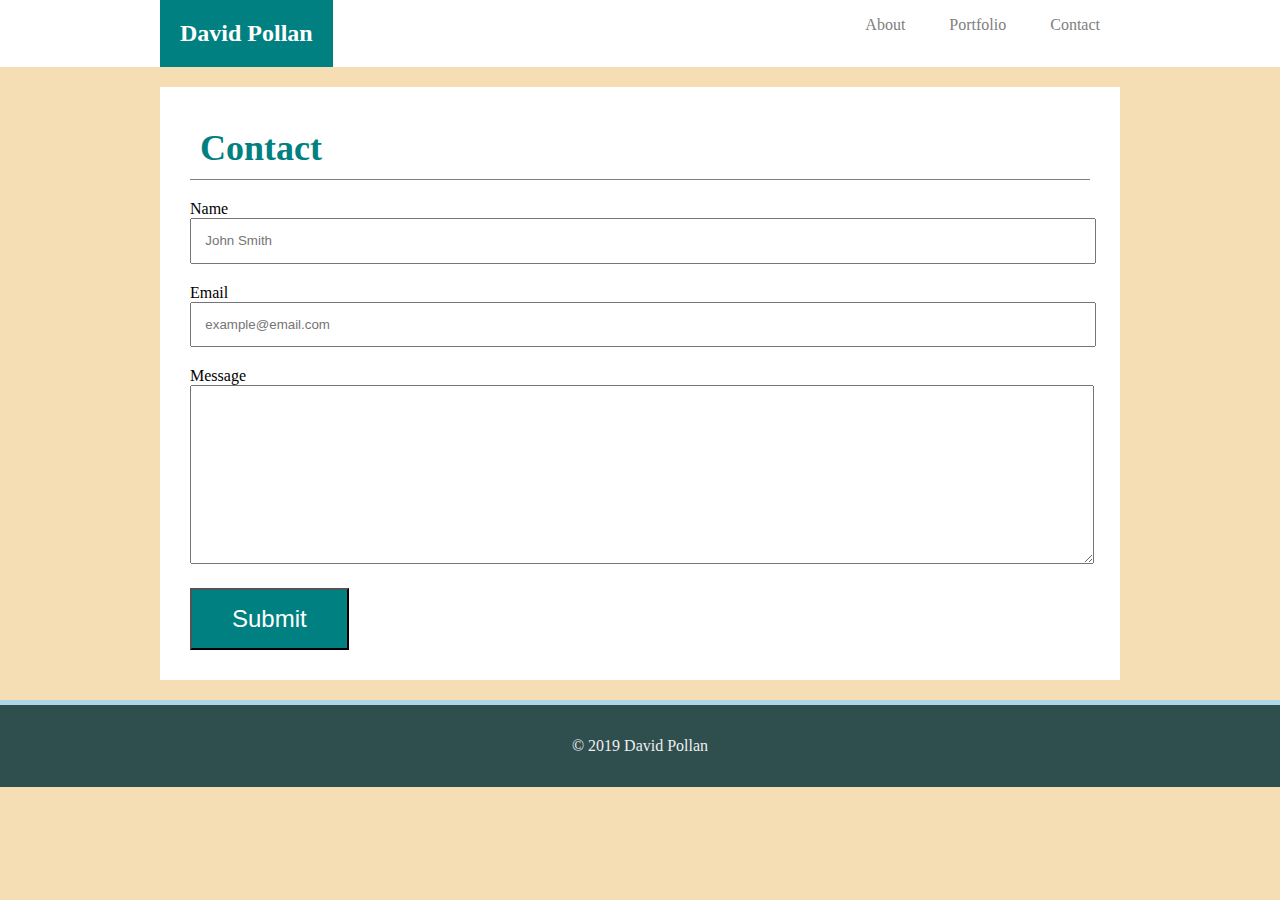
==== contact.html @ fc811e47 "original html, css, and image files added" ====
<!DOCTYPE html>
<html lang="en-us">
  <head>
    <meta charset="UTF-8">
    <title>Contact David Pollan</title>
    <link rel="stylesheet" type="text/css" href="assets/css/style.css">
  </head>

<body>

    <!-- Start of header section -->
    <header>
        <div class="container">
            <div id="name">David Pollan</div>
            <nav>
                <ul>
                    <li><a href="index.html">About</a></li>
                    <li><a href="portfolio.html">Portfolio</a></li>
                    <li><a href="contact.html">Contact</a></li>
                </ul>
            </nav>
        </div>
    </header>
    <!-- End of header section -->

    <!-- Start of Main Content section -->
    <div class="container">
        <div id="content">
            <div id="title"><h2>Contact</h2></div>
                <form>
                        Name<br>
                        <input type="text" placeholder="John Smith" name="name"><br>
                        Email<br>
                        <input type="text" placeholder="example@email.com" name="email"><br>
                        Message
                        <textarea name="message" rows="10" cols="30"></textarea>
                        <br>
                        <input type="submit">
                </form>
        </div>
    </div>
    <!-- End of Main Content section -->

    <!-- Start of Footer section -->
    <footer>
        <p>&copy; 2019 David Pollan</p>
    </footer>
     <!--End of Footer section -->

</body>
</html>
---- assets/css/style.css ----
/* ====== Universal Page Style Rules ======= */

body {
    padding: 0;
    margin: 0;
    background-color: wheat;
    }
header {
    width: 100%;
    background-color: white;
}

.container {
    width: 960px;
    margin-right: auto;
    margin-left: auto;
}

#name {
    background-color: teal;
    color: #fff;
    font-weight: bold;
    font-size: 1.5em;
    height: 100%;
    text-align: center;
    max-width: 200px;
    display: inline-block;
    margin-right: 22%;
    padding: 20px;
}

nav {display: inline-block; float: right;}

nav ul li {display: inline-block;}
nav ul li a {
    padding: 20px;
    text-align: center;
    color: gray;
    text-decoration: none;
}

nav ul li a:hover {opacity: .7;}

#content {
    margin-top: 20px;
    margin-bottom: 20px;
    min-height: 300px;
    background-color: white;
    padding: 30px;
    overflow: auto;
}

#title {
    color: teal;
    font-size: 1.5em;
    margin-bottom: 20px;
    border-bottom: 1px solid gray;
}

h2 {
    padding: 0;
    margin: 10px;
}

#title, h2 {font-family: 'Georgia', Times, 'Times New Roman', serif;}

#image {
    float: left;
    margin: 0 15px;
}

#content p {
    color: #333;
    line-height: 1.4em;
    font-family: Arial, Helvetica, sans-serif;
}

footer {
    background-color: darkslategray;
    border-top: 5px solid lightblue;
    color: #eee;
    text-align: center;
    padding: 1em;
}

/* ======= Contact Page Style Rule ========= */

input[type=text] {
    width: 100%;
    padding: 1em;
    max-width: 875px;
    margin-bottom: 20px;
}

textarea {
    width: 100%;
    padding: 1em;
    max-width: 875px;
    margin-bottom: 20px;
}

input[type=button], input[type=submit] {
    background-color: teal;
    color: #fff;
    font-size: 1.5em;
    text-align: center;
    max-width: 200px;
    padding: 15px 40px;
}

/* ======= Portfolio Page Style Rule ========= */
.portfolio-contain {
    width: 100%;
    margin-bottom: 30px;
    overflow: auto;
}

.portfolio-block {
    width: 300px; 
    height: 200px; 
    background-color: gray;
    float: left;
    margin-right: 30px;
    position: relative;
    overflow: hidden;
}

.portfolio-block img {
    width: 100%;
    max-width: 250px;
    display: block;
    margin-right: auto;
    margin-left: auto;
}

.portfolio-block-title {
    position: absolute;
    background-color: teal;
    color: #fff;
    text-align: center;
    padding: 10px;
    width: 100%;
    top: 65%;
}
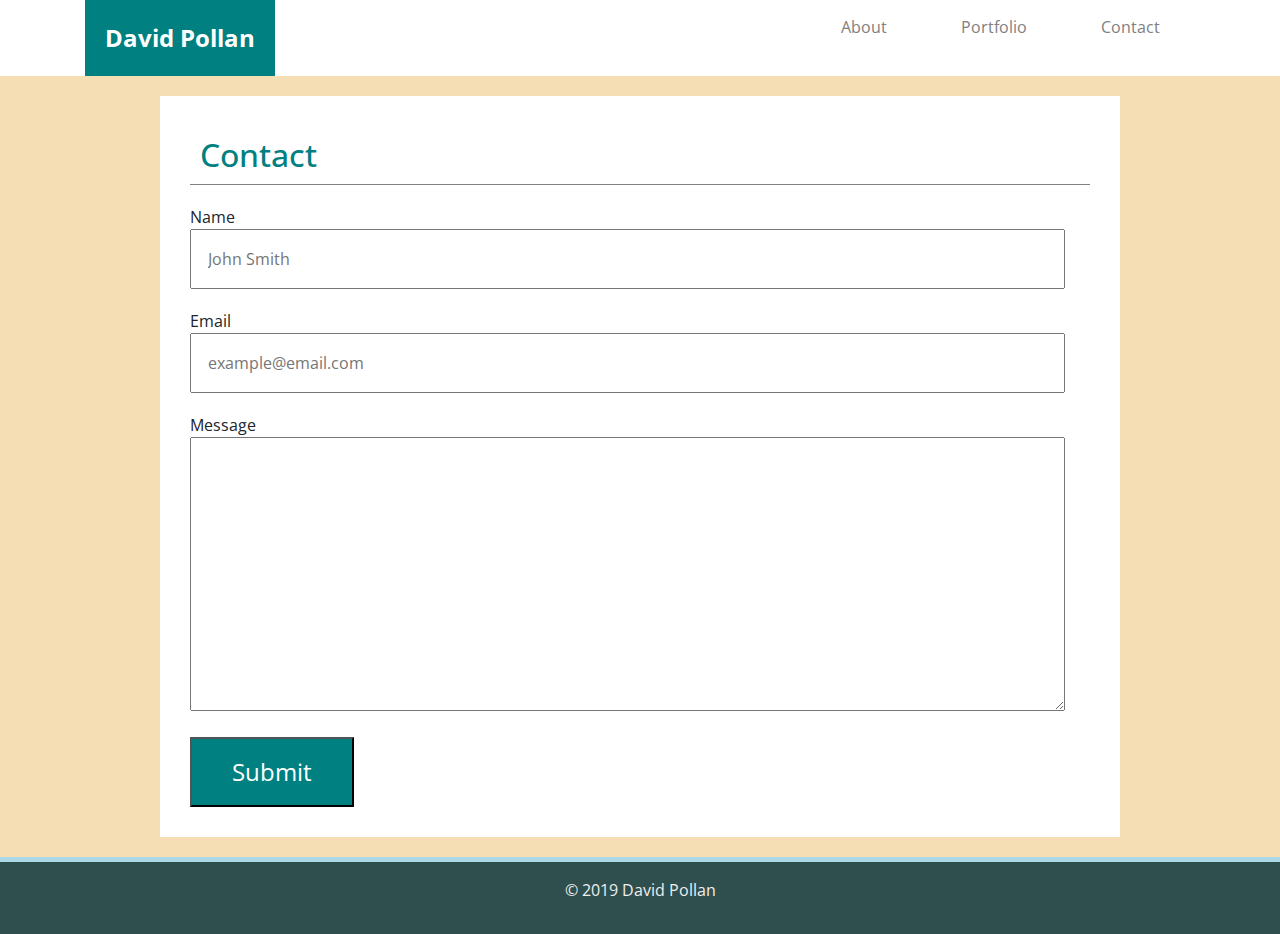
==== commit be07f233: "updating portfolio with projects" ====
--- a/contact.html
+++ b/contact.html
@@ -3,6 +3,8 @@
   <head>
     <meta charset="UTF-8">
     <title>Contact David Pollan</title>
+    <link href="https://fonts.googleapis.com/css?family=Open+Sans:400,400i,700&display=swap" rel="stylesheet">
+    <link rel="stylesheet" href="https://stackpath.bootstrapcdn.com/bootstrap/4.3.1/css/bootstrap.min.css" integrity="sha384-ggOyR0iXCbMQv3Xipma34MD+dH/1fQ784/j6cY/iJTQUOhcWr7x9JvoRxT2MZw1T" crossorigin="anonymous">
     <link rel="stylesheet" type="text/css" href="assets/css/style.css">
   </head>
 
@@ -10,17 +12,23 @@
 
     <!-- Start of header section -->
     <header>
-        <div class="container">
-            <div id="name">David Pollan</div>
-            <nav>
-                <ul>
-                    <li><a href="index.html">About</a></li>
-                    <li><a href="portfolio.html">Portfolio</a></li>
-                    <li><a href="contact.html">Contact</a></li>
-                </ul>
-            </nav>
-        </div>
-    </header>
+            <div class="container">
+                <div class="row">
+                    <div class="col-sm-12 col-md-4">
+                        <div id="name">David Pollan</div>
+                    </div>
+                    <div class="col-sm-12 col-md-8">
+                        <nav>
+                            <ul>
+                                <li><a href="index.html">About</a></li>
+                                <li><a href="portfolio.html">Portfolio</a></li>
+                                <li><a href="contact.html">Contact</a></li>
+                            </ul>
+                        </nav>
+                    </div>
+                </div>
+            </div>
+        </header>
     <!-- End of header section -->
 
     <!-- Start of Main Content section -->
@@ -43,9 +51,15 @@
 
     <!-- Start of Footer section -->
     <footer>
-        <p>&copy; 2019 David Pollan</p>
+            <div class="container">
+                <div class="row">
+                    <div class="col-md-12">
+                        <p>&copy; 2019 David Pollan</p>
+                    </div>
+                </div>
+            </div>
     </footer>
-     <!--End of Footer section -->
+    <!--End of Footer section -->
 
 </body>
 </html>
--- a/assets/css/style.css
+++ b/assets/css/style.css
@@ -4,16 +4,11 @@
     padding: 0;
     margin: 0;
     background-color: wheat;
+    font-family: 'Open Sans', sans-serif;
     }
 header {
     width: 100%;
     background-color: white;
-}
-
-.container {
-    width: 960px;
-    margin-right: auto;
-    margin-left: auto;
 }
 
 #name {
@@ -23,15 +18,11 @@
     font-size: 1.5em;
     height: 100%;
     text-align: center;
-    max-width: 200px;
-    display: inline-block;
-    margin-right: 22%;
     padding: 20px;
 }
 
-nav {display: inline-block; float: right;}
-
-nav ul li {display: inline-block;}
+ul {margin-bottom: 0;}
+nav ul li {display: inline-block; padding: 15px;}
 nav ul li a {
     padding: 20px;
     text-align: center;
@@ -42,7 +33,10 @@
 nav ul li a:hover {opacity: .7;}
 
 #content {
+    max-width: 960px;
     margin-top: 20px;
+    margin-right: auto;
+    margin-left: auto;
     margin-bottom: 20px;
     min-height: 300px;
     background-color: white;
@@ -62,8 +56,6 @@
     margin: 10px;
 }
 
-#title, h2 {font-family: 'Georgia', Times, 'Times New Roman', serif;}
-
 #image {
     float: left;
     margin: 0 15px;
@@ -83,7 +75,32 @@
     padding: 1em;
 }
 
-/* ======= Contact Page Style Rule ========= */
+button.resume {
+    background-color: darkslategray;
+    color: #eee;
+    text-align: center;
+    padding: 1em;
+    border: none;
+    font-size: 1.3em;
+}
+
+button.resume a {
+    color: #fff;
+    text-decoration: none;
+}
+
+button.resume:hover {
+    text-decoration: none;
+    opacity: .8;
+}
+
+img.link-icon {
+    height: 70px;
+    margin-top: 0px;
+    margin-left: 1em;
+}
+
+/* ======= Contact Page Style Rules ========= */
 
 input[type=text] {
     width: 100%;
@@ -108,10 +125,8 @@
     padding: 15px 40px;
 }
 
-/* ======= Portfolio Page Style Rule ========= */
+/* ======= Portfolio Page Style Rules ========= */
 .portfolio-contain {
-    width: 100%;
-    margin-bottom: 30px;
     overflow: auto;
 }
 
@@ -119,7 +134,6 @@
     width: 300px; 
     height: 200px; 
     background-color: gray;
-    float: left;
     margin-right: 30px;
     position: relative;
     overflow: hidden;
@@ -141,4 +155,92 @@
     padding: 10px;
     width: 100%;
     top: 65%;
-}
+    left: 0%;
+}
+
+.github-button {
+    background-color: teal;
+    color: #fff;
+    text-align: center;
+    padding: 10px;
+}
+
+.github-button:hover {
+    opacity: .8;
+    text-decoration: none; 
+    color: #fff;
+}
+
+a.github-button {
+    color: #fff; 
+    margin-top: 15px;
+    display: block;
+    font-size: 1.2em;
+    max-width: 200px;
+    margin-left: auto;
+    margin-right: auto;
+}
+
+.webapp {
+    border: 1px solid black;
+    padding: 2em;
+}
+
+.webapp img {
+    width: 100%;
+    margin-bottom: 30px;
+    -webkit-box-shadow: -1px 3px 14px 0px rgba(0,0,0,0.75);
+    -moz-box-shadow: -1px 3px 14px 0px rgba(0,0,0,0.75);
+    box-shadow: -1px 3px 14px 0px rgba(0,0,0,0.75);
+}
+
+.webapp-title {
+    background-color: teal;
+    color: #fff;
+    text-align: center;
+    padding: 10px;
+    width: 100%;
+    top: 65%;
+    left: 0%;
+}
+
+/* ======= Mobile Responsive Style Rules ========= */
+
+@media (max-width: 640px) {
+    #name {
+        width: 100%;
+        margin-right: 22%;
+        padding: 20px;
+    }
+    nav {text-align: center;}
+    header .container {
+        max-width: 100%!important;
+        margin: 0!important;
+        padding: 0!important;
+    }
+    .portfolio-block {margin-bottom: 30px;}
+}
+
+@media (min-width: 641px) and (max-width: 768px) {
+    nav {text-align: center;}
+    header .container {
+        max-width: 100%!important;
+        margin: 0!important;
+        padding: 0!important;
+    }
+    .portfolio-block {margin-bottom: 30px;}
+}
+
+@media (min-width: 769px) and (max-width: 979px) {
+    .portfolio-contain {margin-bottom: 30px;}
+}
+
+@media (min-width: 980px) {
+    #name {
+        max-width: 200px;
+        display: inline-block;
+        margin-right: 22%;
+    }
+    nav {float: right;}
+    .portfolio-contain {margin-bottom: 30px;}
+}